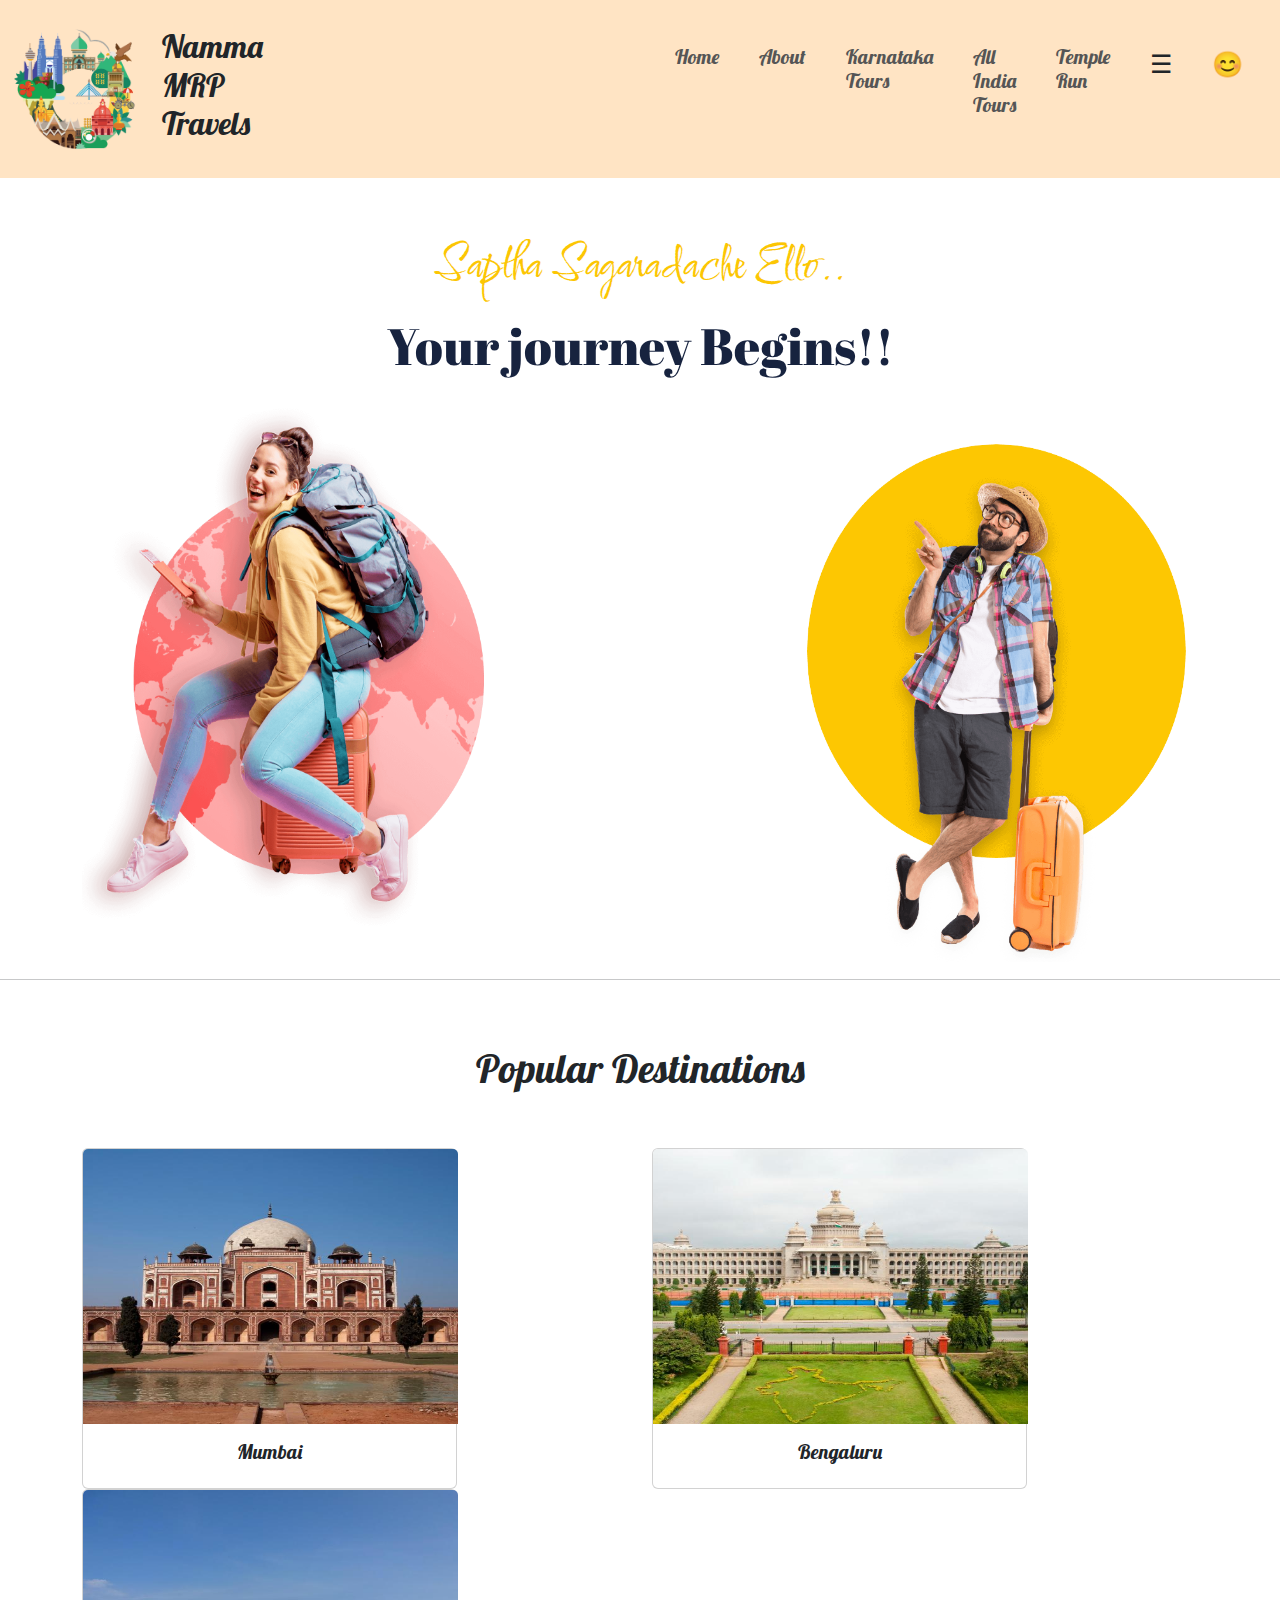
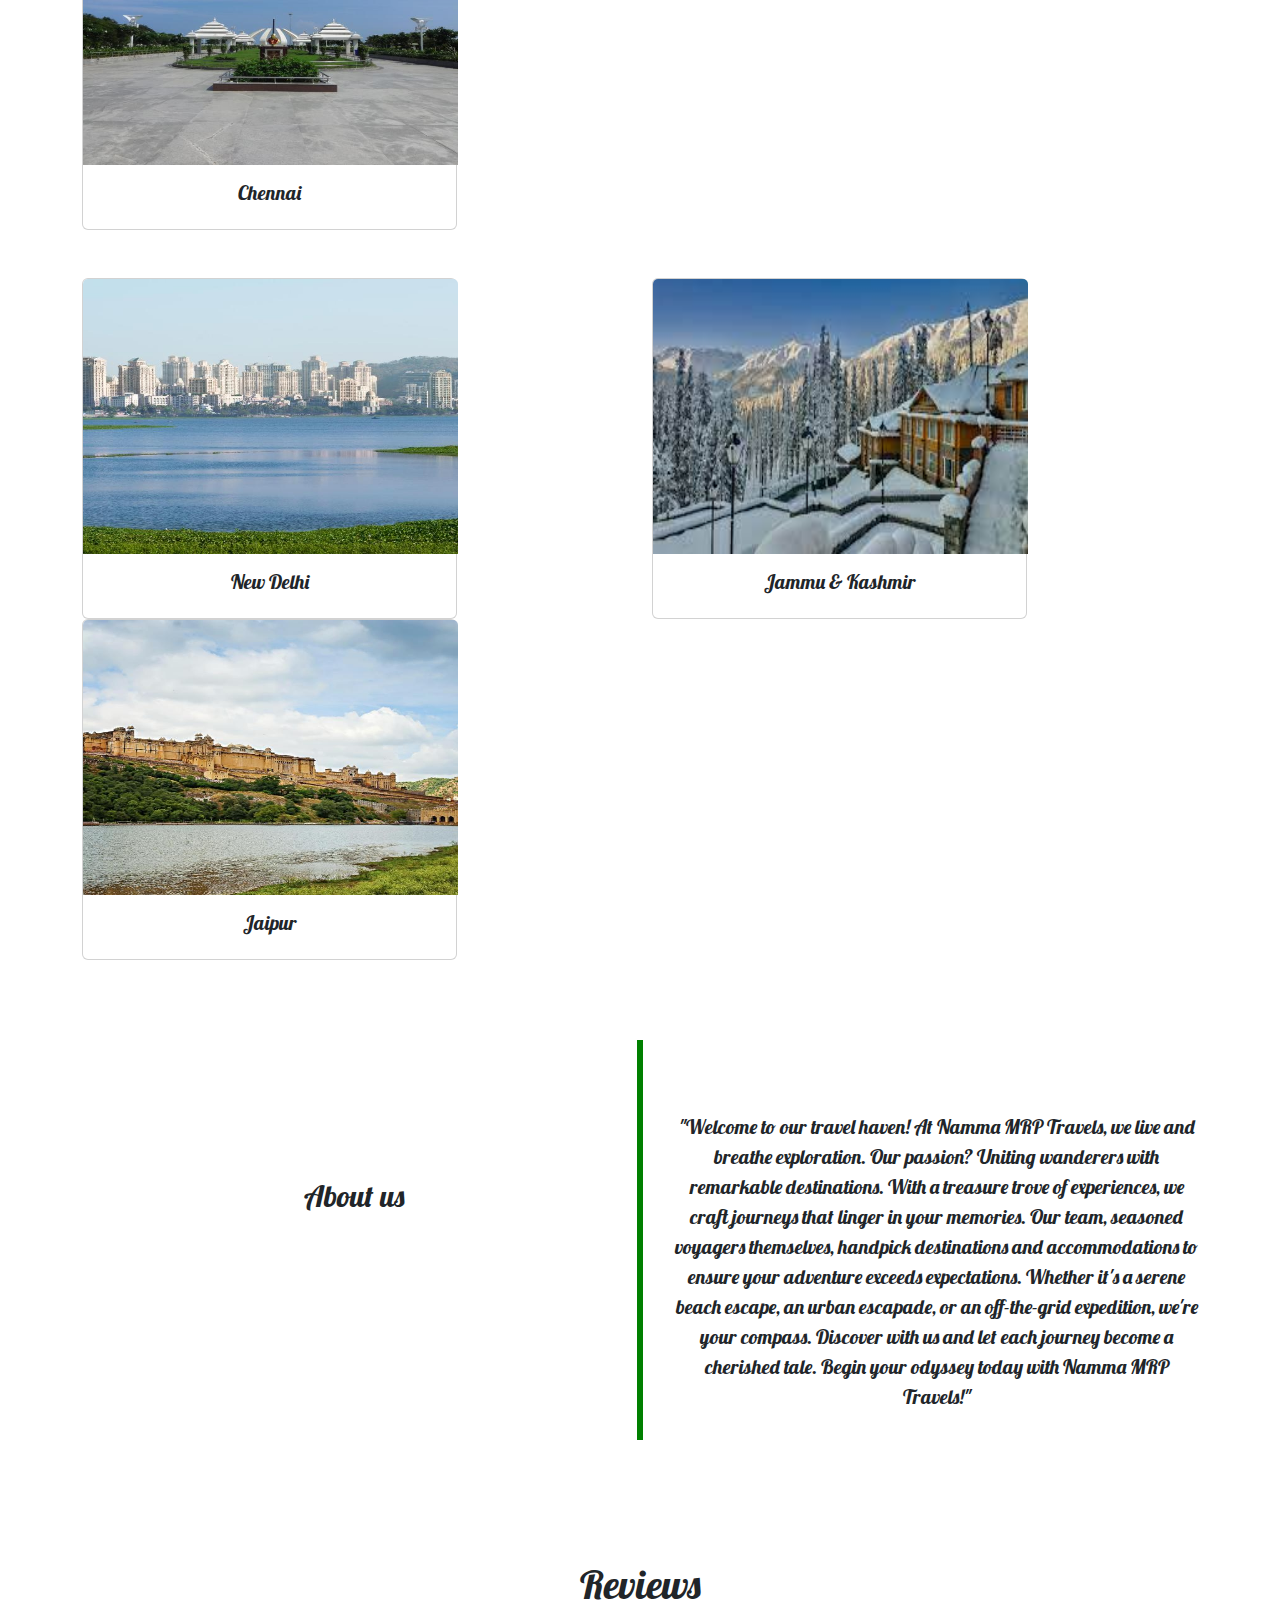
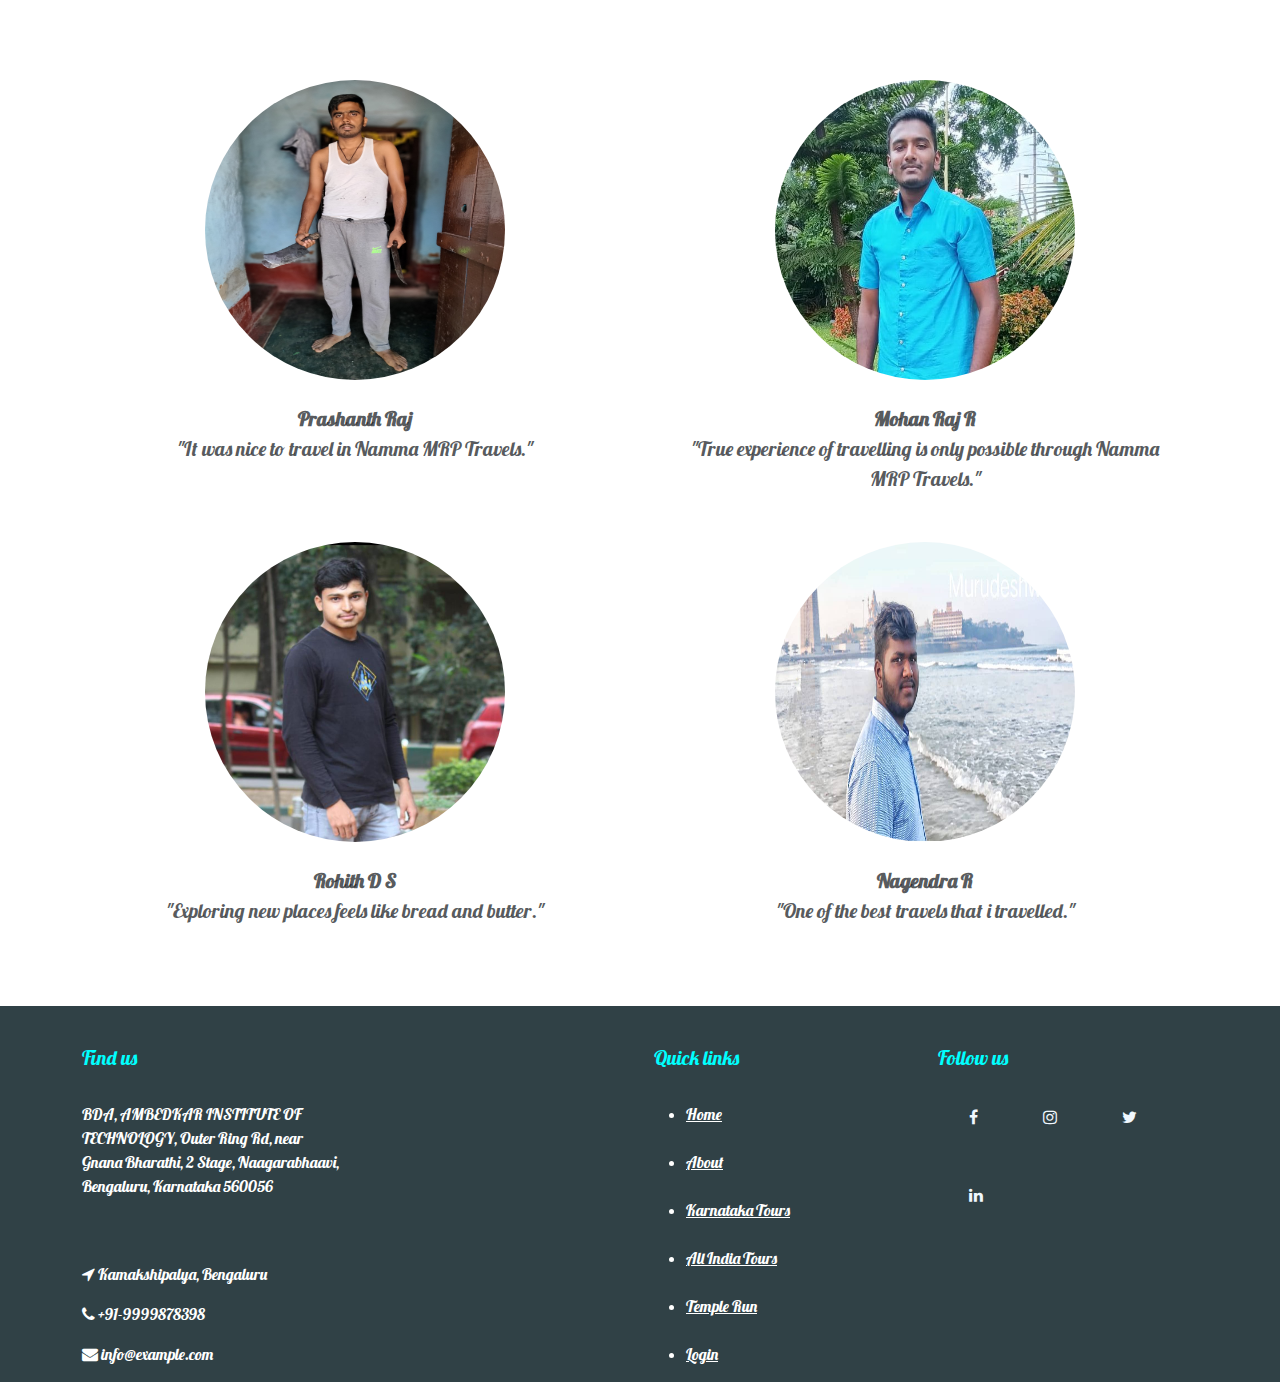
==== index.html @ 2c0c1831 "Add files via upload" ====
<!DOCTYPE html>
<html lang="en">
<head>
    <meta charset="UTF-8">
    <meta name="viewport" content="width=device-width, initial-scale=1.0">
    <title>NMRP</title>
    
    <link rel="stylesheet" href="./style.css">
    <link rel="stylesheet" href="https://fonts.googleapis.com/css?family=Roboto&display=swap">
    <link rel="stylesheet" href="https://fonts.googleapis.com/css?family=Nunito&display=swap">
    <link rel="preconnect" href="https://fonts.googleapis.com">
    <link rel="preconnect" href="https://fonts.gstatic.com" crossorigin="">
    <link href="https://fonts.googleapis.com/css2?family=Lobster&display=swap" rel="stylesheet">
    <link href="https://fonts.googleapis.com/css2?family=Abril+Fatface&amp;family=Comforter+Brush&amp;family=Heebo:wght@400;500;600;700&amp;display=swap" rel="stylesheet">
    <link href="https://fonts.googleapis.com/css2?family=Montserrat&display=swap" rel="stylesheet">
    <link rel="stylesheet" href="https://cdnjs.cloudflare.com/ajax/libs/font-awesome/4.7.0/css/font-awesome.min.css">
    <link rel="stylesheet" href="https://cdn.jsdelivr.net/npm/bootstrap@5.3.2/dist/css/bootstrap.min.css">

</head>
<body>
    <div class="main">
        <div class="logo">
            <img src="./pngegg.png">
            <h2>Namma MRP Travels</h2>
        </div>
        <nav>
            <ul>
                <li><a href="./nandu.html"><h5>Home</h5></a></li>
                <li><a href="#about-content"><h5>About</h5></a></li>
                <li><a href="./Karnataka_tours.html"><h5>Karnataka Tours</h5></a></li>
                <li><a href="./allindia.html"><h5>All India Tours</h5></a></li>
                <li><a href="./Temple_run.html"><h5>Temple Run</h5></a></li>
                <li class="menu-icon" style="font-size: 25px;">&#9776</li>
                <li><a href="./login.html" style="font-size: 25px;">&#128522;</a></li>
            </ul> 
        </nav> 
    </div>
<!-- Hero Section -->
<div>
    <center>
        <div class="content">
            <br>
            <p class="section-subtitle">Saptha Sagaradache Ello..</p>
            <h1>Your journey Begins!!</h1>
        </div>
    </center>

    <div class="container text-center">
        <div class="row align-items-center">
            <div class="col" style="padding-right: 300px;">
                <img src="./hero-banner 1.png" width="300" height="520" loading="lazy" alt="hero banner" class="w-100"> 
            </div>
            <div class="col">
                <center>
                    <br><br><br>
                    <img src="./hero-banner 2.png" width="300" height="520" loading="lazy" alt="hero banner" class="w-100">
                </center>
            </div>
        </div>
    </div>
<hr>
<br><br>



    <div class="container text-center" style="font-family: 'Lobster', sans-serif;">
        <h1>Popular Destinations</h1>
        <br><br>
        <div class="row">
          <div class="col">
            <div class="card" style="width: 375px;">
                <img src="./Mumbai.jpg" class="card-img-top" style="height: 275px; width: 375px;">
                <div class="card-body">
                  <h5 class="card-title">Mumbai</h5>
                </div>
              </div>
          </div>
          <div class="col">
            <div class="card" style="width: 375px;">
                <img src="./Bangalore.jpg" class="card-img-top" style="height: 275px; width: 375px;">
                <div class="card-body">
                  <h5 class="card-title">Bengaluru</h5>
                </div>
              </div>
          </div>
          <div class="col">
            <div class="card" style="width: 375px;">
                <img src="./Chennai.jpg" class="card-img-top" style="height: 275px; width: 375px;">
                <div class="card-body">
                  <h5 class="card-title">Chennai</h5>
                </div>
              </div>
          </div>
        </div>
      </div>

      <br><br>
      <div class="container text-center" style="font-family: 'Lobster', sans-serif;">
        <div class="row">
          <div class="col">
            <div class="card" style="width: 375px;">
                <img src="./Mumbai1.jpg" class="card-img-top" style="height: 275px; width: 375px;">
                <div class="card-body">
                  <h5 class="card-title">New Delhi</h5>
                </div>
              </div>
          </div>
          <div class="col">
            <div class="card" style="width: 375px;">
                <img src="./Jammu & Kashmir.jpg" class="card-img-top" style="height: 275px; width: 375px;">
                <div class="card-body">
                  <h5 class="card-title">Jammu & Kashmir</h5>
                </div>
              </div>
          </div>
          <div class="col">
            <div class="card" style="width: 375px;">
                <img src="./Jaipur.jpg" class="card-img-top" style="height: 275px; width: 375px;">
                <div class="card-body">
                  <h5 class="card-title">Jaipur</h5>
                </div>
              </div>
          </div>
        </div>
      </div>


      <div class="container text-center">
        <div class="row align-items-center">
            <div class="col">
                <h3 id="text-more" style="font-family: 'Lobster', sans-serif;">About us</h3>
            </div>
            <div class="col" id="line">
                <center>
                    <br><br><br>
                    <p id="about-content">"Welcome to our travel haven! At Namma MRP Travels, we live and breathe exploration. Our passion? Uniting wanderers with remarkable destinations. With a treasure trove of experiences, we craft journeys that linger in your memories. Our team, seasoned voyagers themselves, handpick destinations and accommodations to ensure your adventure exceeds expectations. Whether it's a serene beach escape, an urban escapade, or an off-the-grid expedition, we're your compass. Discover with us and let each journey become a cherished tale. Begin your odyssey today with Namma MRP Travels!"

                    </p>
                </center>
            </div>
        </div>
    </div>
<br><br><br><br><br>

    <div class="container px-4 text-center" style="font-family: 'Lobster', sans-serif;">
        <h1>Reviews</h1>
        <br><br>
        <div class="row gx-5">
          <div class="col">
           <div class="p-3">
            <figure class="figure">
            <img src="./prashanth.jpg" style=" border-radius: 50%; height: 300px; width: 300px;">
            <br><br>
            <figcaption class="figure-caption" style="font-family: 'Lobster', sans-serif; font-size: 20px;"><b>Prashanth Raj</b><br>"It was nice to travel in Namma MRP Travels."</figcaption>
          </figure></div>
          </div>
          <div class="col">
            <div class="p-3"><figure class="figure">
                <img src="./mohan.jpg" style=" border-radius: 50%; height: 300px; width: 300px;">
                <br><br>
                <figcaption class="figure-caption"style="font-family: 'Lobster', sans-serif; font-size: 20px;"><b>Mohan Raj R</b><br>"True experience of travelling is only possible through Namma MRP Travels."</figcaption>
              </figure></div>
          </div>
        </div>
      </div>
      <div class="container px-4 text-center" style="font-family: 'Lobster', sans-serif;">
        <div class="row gx-5">
          <div class="col">
           <div class="p-3">
            <figure class="figure">
            <img src="./rohit.jpg" style=" border-radius: 50%; height: 300px; width: 300px;">
            <br><br>
            <figcaption class="figure-caption" style="font-family: 'Lobster', sans-serif; font-size: 20px;"><b>Rohith D S</b><br>"Exploring new places feels like bread and butter."</figcaption>
          </figure></div>
          </div>
          <div class="col">
            <div class="p-3"><figure class="figure">
                <img src="./nagu.jpg" style=" border-radius: 50%; height: 300px; width: 300px;">
                <br><br>
                <figcaption class="figure-caption" style="font-family: 'Lobster', sans-serif; font-size: 20px;"><b>Nagendra R</b><br>"One of the best travels that i travelled."</figcaption>
              </figure></div>
          </div>
        </div>
      </div>
<br><br>


<footer class="footer" >
    <div class="container bottom_border">
    <div class="row">
    <div class=" col-sm-4 col-md col-sm-4  col-12 col">
    <h5 class="headin5_amrc col_white_amrc pt2">Find us</h5>
    <br>
    <p class="mb10">BDA, AMBEDKAR INSTITUTE OF TECHNOLOGY, Outer Ring Rd, near Gnana Bharathi, 2 Stage, Naagarabhaavi, Bengaluru, Karnataka 560056</p>
    <br><br>
    <p><i class="fa fa-location-arrow"></i> Kamakshipalya, Bengaluru </p>
    <p><i class="fa fa-phone"></i>  +91-9999878398  </p>
    <p><i class="fa fa fa-envelope"></i> info@example.com  </p>
    
    
    </div>
    
    
    <div class=" col-sm-4 col-md  col-6 col" id="quick">
    <h5 class="headin5_amrc col_white_amrc pt2">Quick links</h5><br>
    <!--headin5_amrc-->
    <ul class="footer_ul_amrc">
    <li><a href="./nandu.html">Home</a></li><br>
    <li><a href="#about-content">About</a></li><br>
    <li><a href="./Karnataka_tours.html">Karnataka Tours</a></li><br>
    <li><a href="./allindia.html">All India Tours</a></li><br>
    <li><a href="./Temple_run.html">Temple Run</a></li><br>
    <li><a href="./login.html">Login</a></li>
    </ul>
    <!--footer_ul_amrc ends here-->
    </div>
    <br><br>
    
    
    <div class=" col-sm-4 col-md  col-12 col">
    <h5 class="headin5_amrc col_white_amrc pt2">Follow us</h5>
        <div class="icon">
          <i class="fa fa-facebook" style="color: aliceblue;"></i>
          <i class="fa fa-instagram" style="color: aliceblue;"></i>
          <i class="fa fa-twitter" style="color: aliceblue;"></i>
          <i class="fa fa-linkedin" style="color: aliceblue;"></i>
        </div>
    
    </footer>
</body>
</html>
---- style.css ----
.main {
    font-family: 'Lobster', sans-serif;
    display: flex;
    justify-content: space-between;
    padding: 5px;
    align-items: center;
    background-color: bisque;
}
.logo{
    display: flex;
    align-items: center;
    margin: 7px;
}
h2{
    font-size: 30px;
    padding-left: 25px;
}
.logo img {
    width: 180px;
    height: 150px;
}

nav {
    flex-grow: 1; /* Allow the navigation to take up remaining space */
    padding-top: 40px;
    padding-bottom: 40px;
}
nav ul {
    
    display: flex;
    list-style-type: none;
    padding: 0;
    margin-left:350px;
    font-family: 'Lobster', sans-serif ;
    font-size: 20px;
}

nav li {
    margin-right: 40px; /* Adjust the margin between list items */
}
nav li h5 {
    margin: 0;
    font-size: 20px; 
    color: #555;
}

/* --------------------------------------------------------------------------------------------- */
/* About us */
#text-about{
    font-family: 'Lobster', sans-serif;
    margin-left: 200px;
    display: block;
}

#line{
    border-left: 6px solid green;
    height: 400px;
    display: block;
    margin-top: 80px;

}

#about-content{
    font-family: 'Lobster', sans-serif;
    margin-left: 200px;
    margin-left: 20px;
    font-size: 20px;
}

/* ----------------------------------------------------------------------------------------------------- */
  .icon .fa{
    color: #836400;
    margin:  13px;
    cursor: pointer;
    padding: 18px ;
  } 
  
nav li h5:hover {
    color: #3498db;
}
nav li a{
    text-decoration: none;
}
nav li.menu-icon:hover {
    color: #3498db;
}


/* Hero Section */
 .content{
    padding-top: 30px;
 }
    .section-subtitle {
        font-family:'Comforter Brush', cursive;
        color: hsl(47, 98%, 50%);
        font-size: 3rem;}
.content h1 {
    color: hsl(222, 46%, 17%);
    font-size: 3.2rem;
    font-family: 'Abril Fatface', cursive;
    font-weight: 500;
    line-height: 1;
    max-width: 15ch;
    margin-bottom: 0px;   }      
    
.Hero {
    display: flex;
    flex-wrap: wrap;
    gap: 2px;
  }
.Hero img{
  margin: 36px;
  margin-left: 90px;
  margin-right:60px;
  margin-bottom: 0px ;
}
 


/* About Content */
.containertext-center{
    justify-content: space-evenly;
    display: flex;
    margin: 40px;
}
#text-more{
    margin-left: 0;
    display: block;
    font-size: 30px;
}
#about-content{
    margin-left: 20px;
    font-size: 20px;
}


/* ---------------------------------------------------------------------- */
/* Login Page */

#login-form{
    background-image: url("./log.jpeg");
    background-repeat: no-repeat;
    background-position: 1200px 150px;
    background-size: 300px;
    height: 650px;

}

#contact-form{
    border: 2px solid aqua;
    height: 450px;
    width: 600px;
    padding-top: 100px;
    border-radius: 25px;
}
td{
    border-collapse: separate;
    width : 250px;
}
table{
    border-collapse: separate;
    border-spacing: 10px 25px;
    
}
tr{
    border-collapse: separate;
    border-spacing: 0px 25px;
}

th{
    text-align: center;
}
/* ------------------------------------------------------------------------------------ */
/* Booking form */

#booking{
    background-image: url("./log.jpeg");
    background-repeat: no-repeat;
    background-position: 1200px 150px;
    background-size: 300px;
    height: 650px;
}

#book-form{
    border: 2px solid aqua;
    height: 620px;
    width: 700px;
    padding-top: 100px;
    border-radius: 25px;
}

/* ------------------------------------------------------------------------------------ */
footer{
    padding-top: 40px;
    font-family: 'Lobster', sans-serif;
    background-color: #304146;
    color: white;
}
footer a{
    color: white;
}

footer h5{
    color: aqua;
}
#quick{
    padding-left: 300px;
}
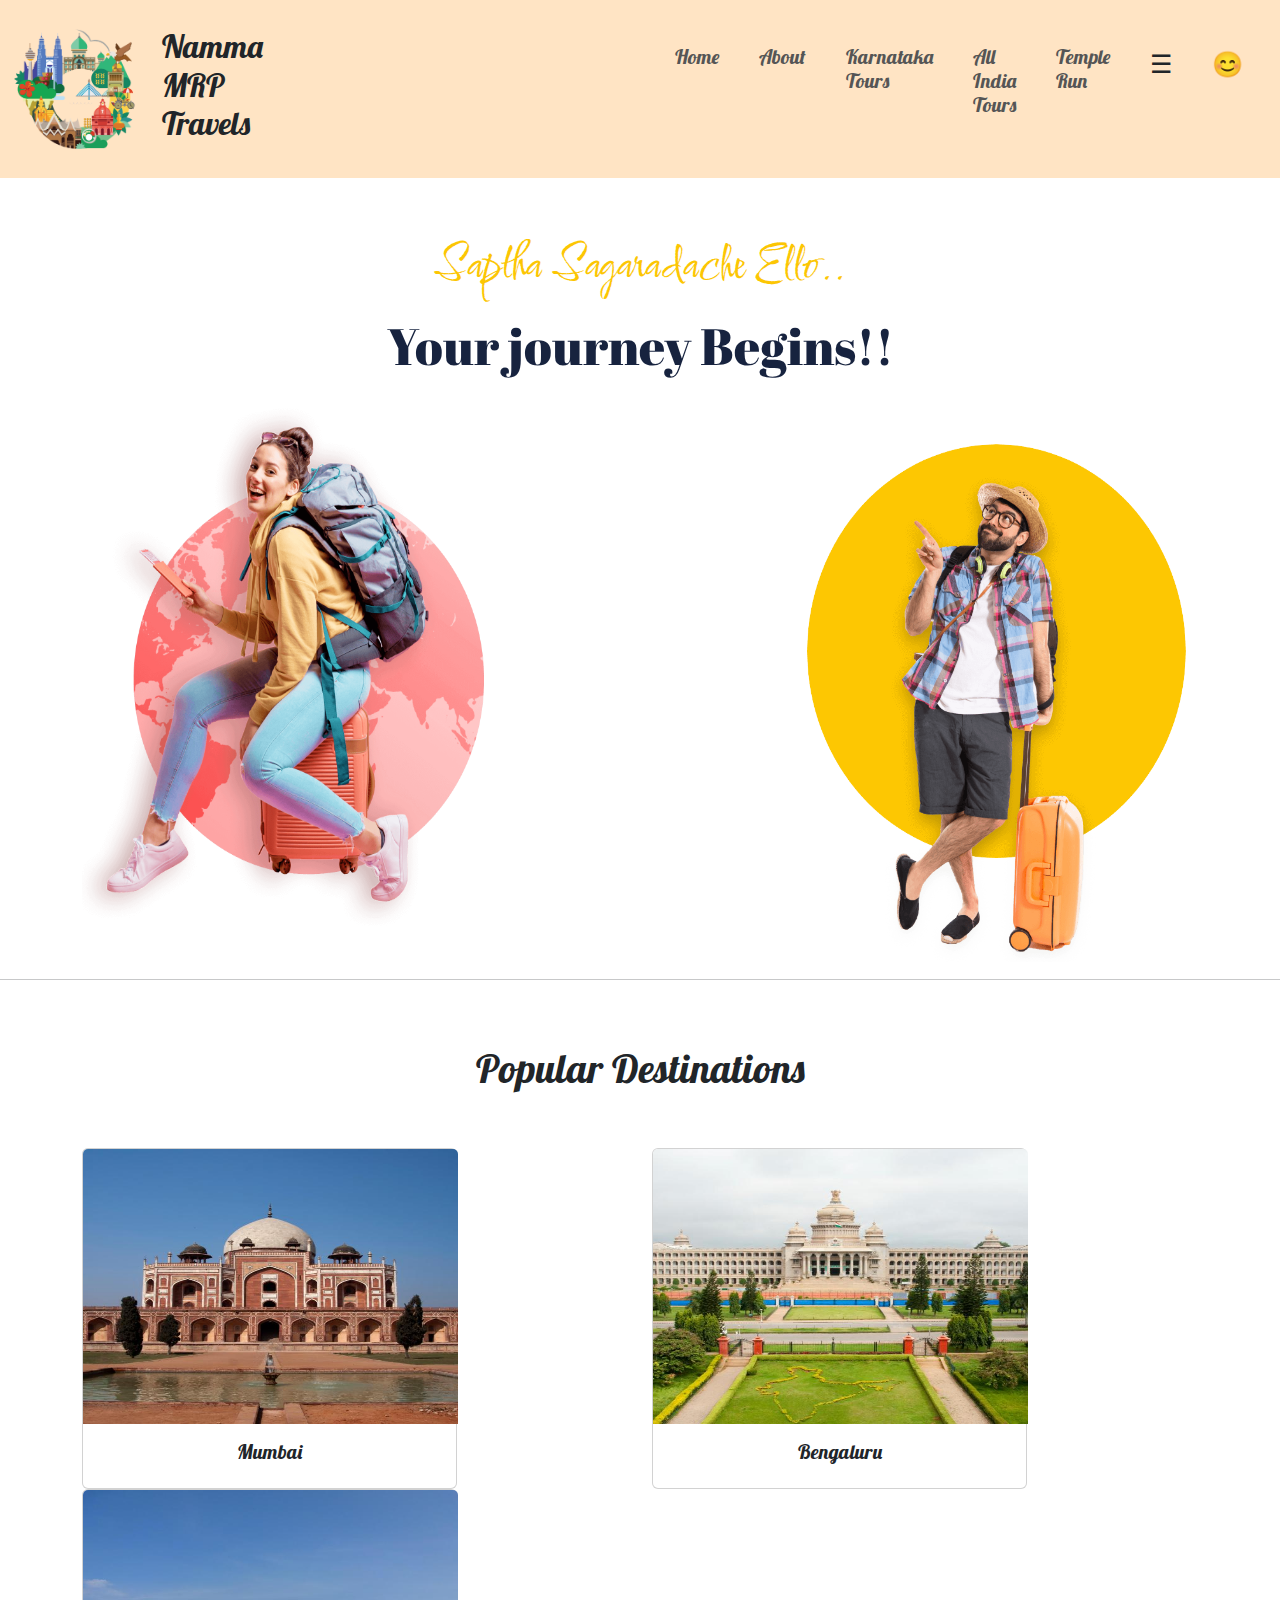
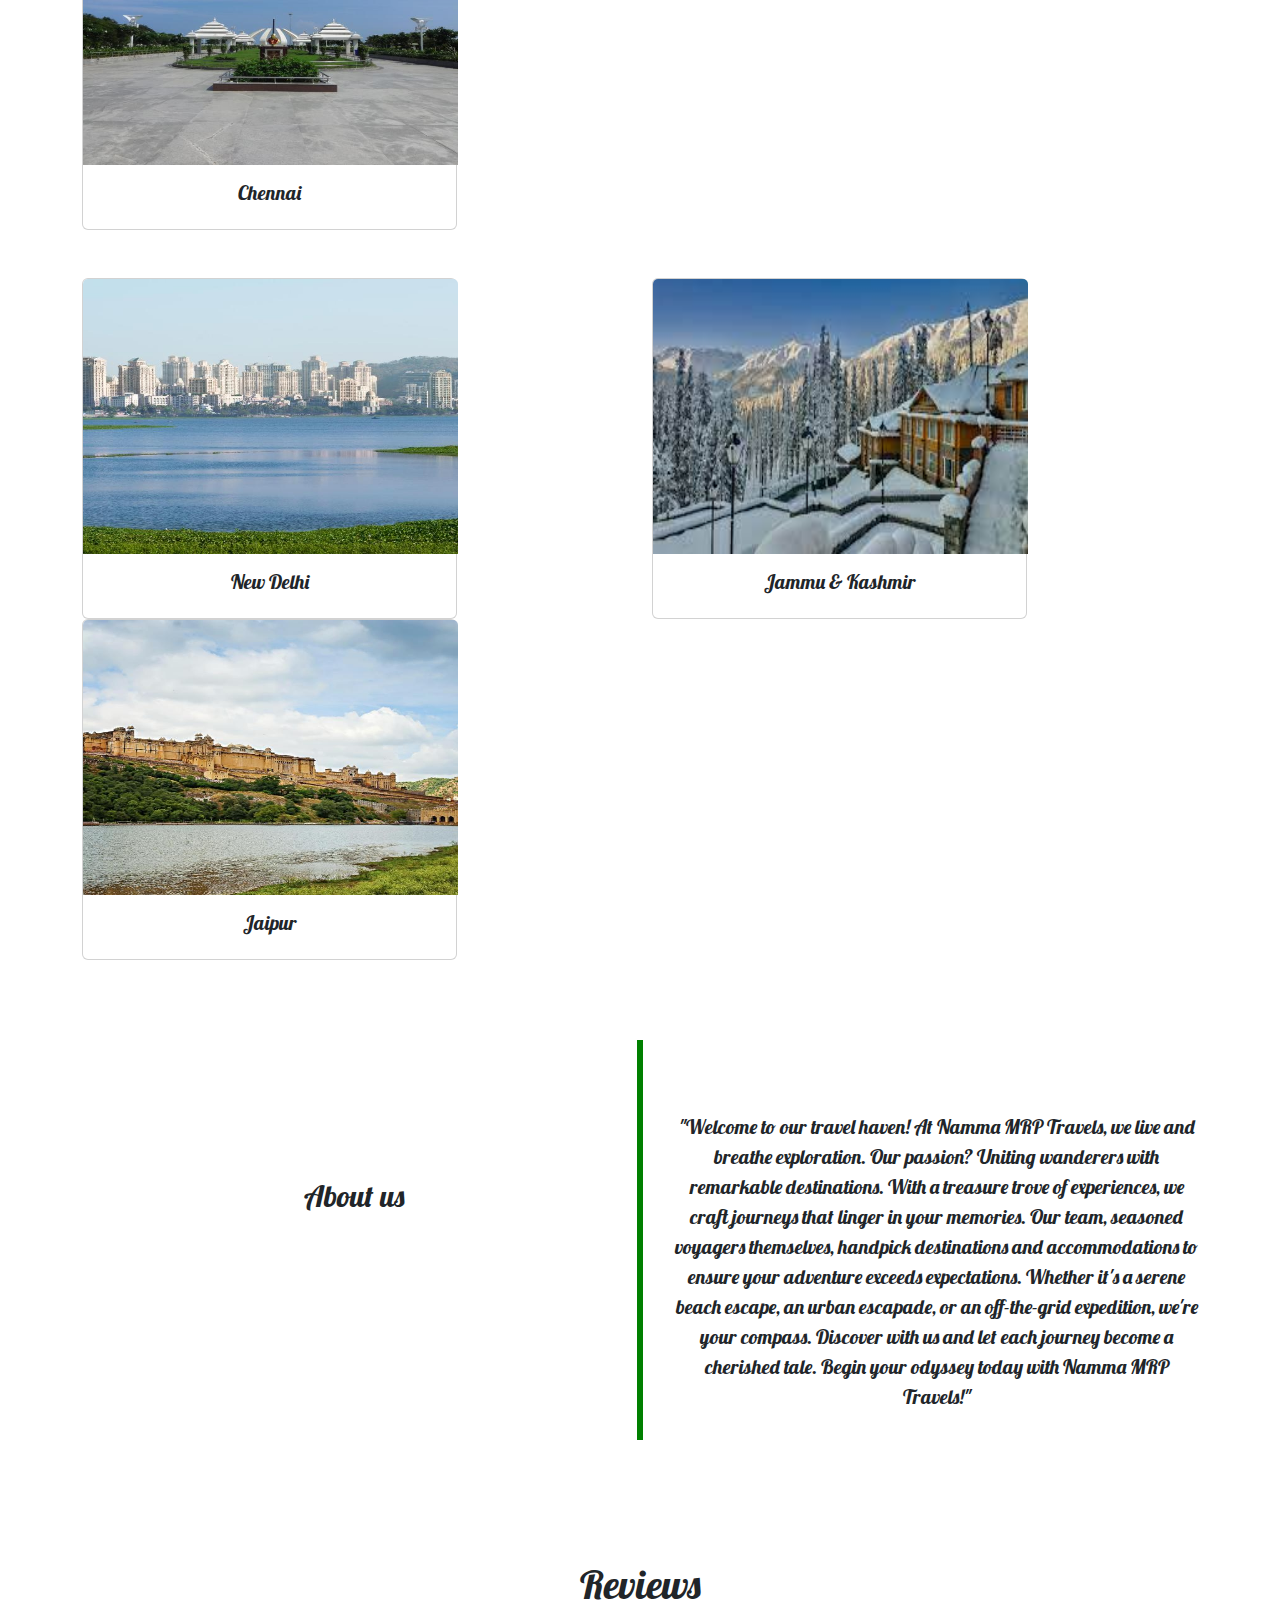
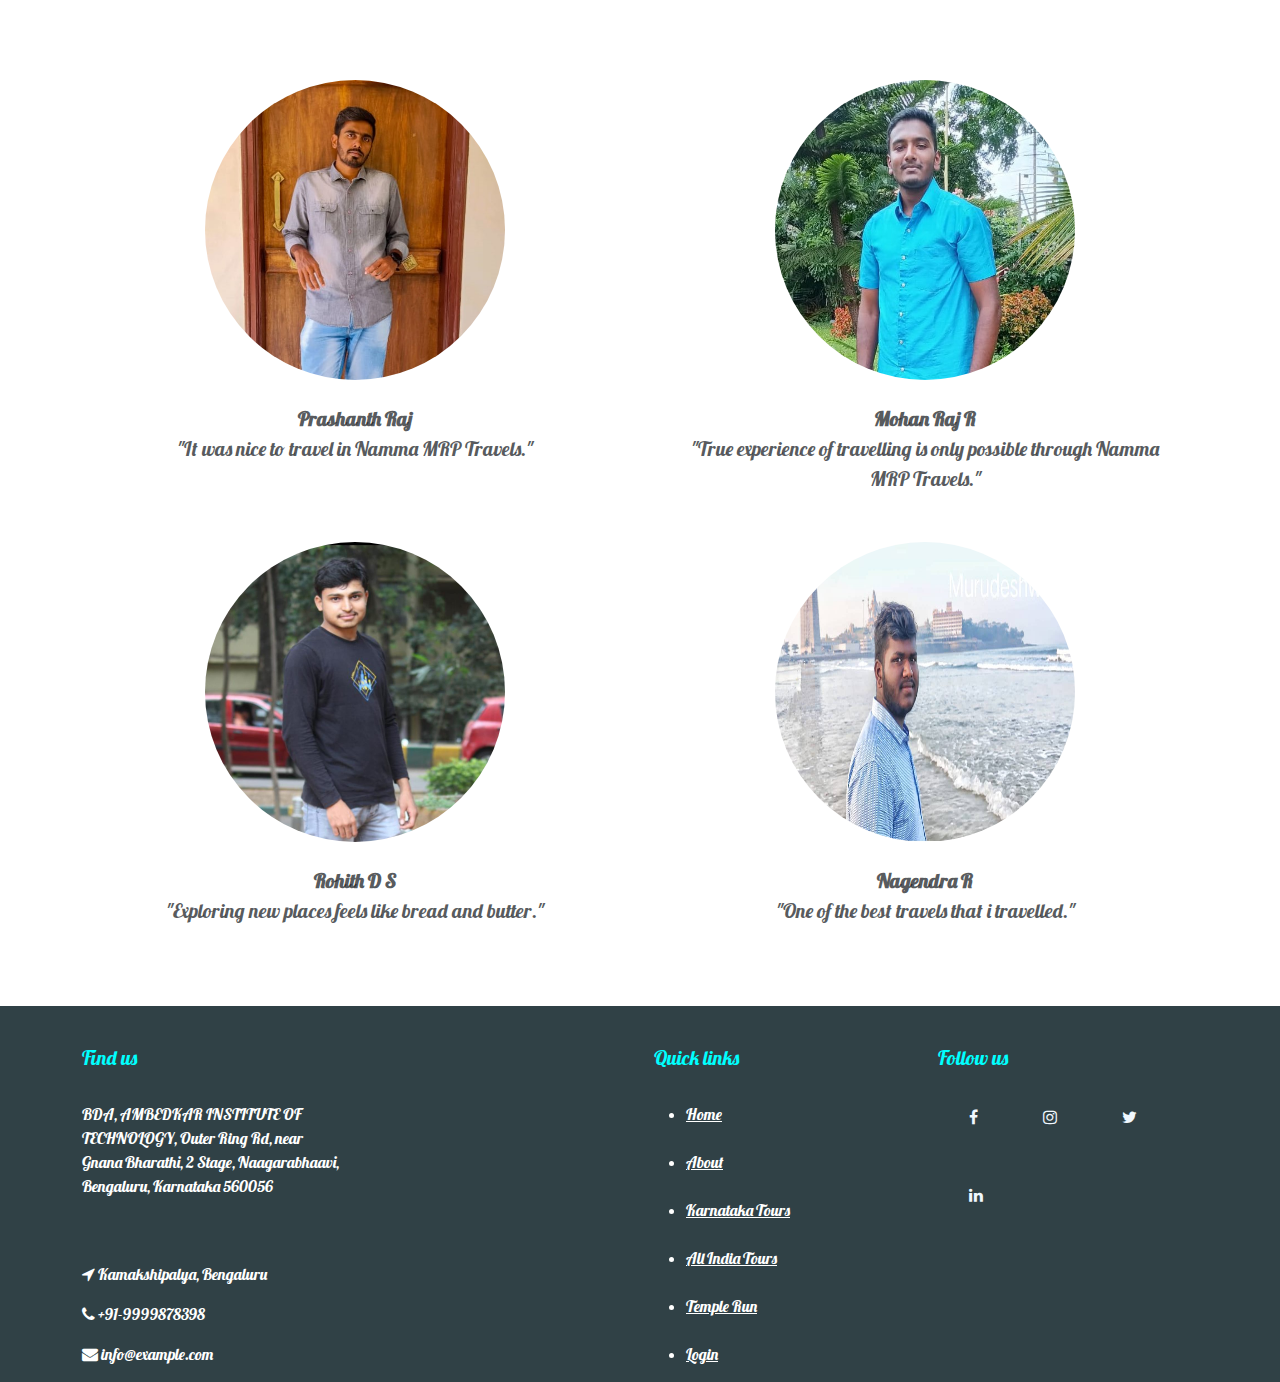
==== commit 566a4530: "Update index.html" ====
--- a/index.html
+++ b/index.html
@@ -25,7 +25,7 @@
         </div>
         <nav>
             <ul>
-                <li><a href="./nandu.html"><h5>Home</h5></a></li>
+                <li><a href="./index.html"><h5>Home</h5></a></li>
                 <li><a href="#about-content"><h5>About</h5></a></li>
                 <li><a href="./Karnataka_tours.html"><h5>Karnataka Tours</h5></a></li>
                 <li><a href="./allindia.html"><h5>All India Tours</h5></a></li>
@@ -149,7 +149,7 @@
           <div class="col">
            <div class="p-3">
             <figure class="figure">
-            <img src="./prashanth.jpg" style=" border-radius: 50%; height: 300px; width: 300px;">
+            <img src="./prashanth123.jpg" style=" border-radius: 50%; height: 300px; width: 300px;">
             <br><br>
             <figcaption class="figure-caption" style="font-family: 'Lobster', sans-serif; font-size: 20px;"><b>Prashanth Raj</b><br>"It was nice to travel in Namma MRP Travels."</figcaption>
           </figure></div>
@@ -205,7 +205,7 @@
     <h5 class="headin5_amrc col_white_amrc pt2">Quick links</h5><br>
     <!--headin5_amrc-->
     <ul class="footer_ul_amrc">
-    <li><a href="./nandu.html">Home</a></li><br>
+    <li><a href="./index.html">Home</a></li><br>
     <li><a href="#about-content">About</a></li><br>
     <li><a href="./Karnataka_tours.html">Karnataka Tours</a></li><br>
     <li><a href="./allindia.html">All India Tours</a></li><br>
@@ -228,4 +228,4 @@
     
     </footer>
 </body>
-</html>+</html>
